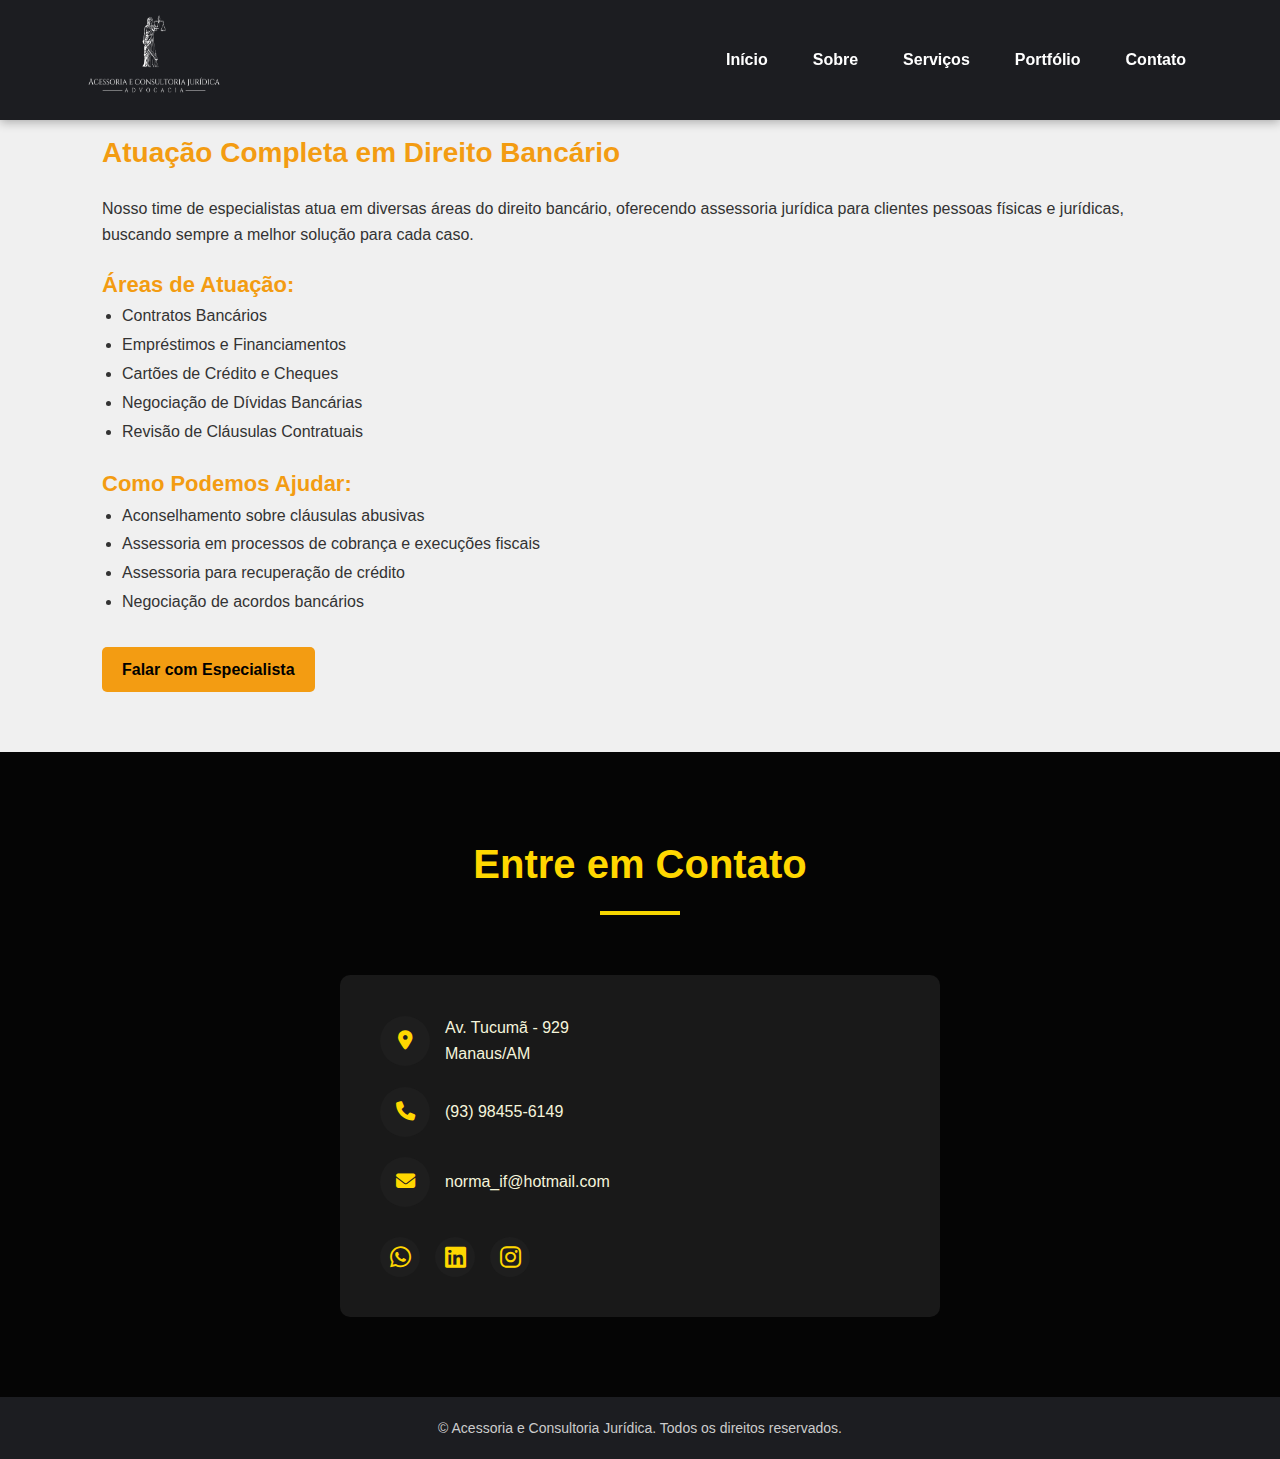
==== pag002.html @ bf7669ba "atualizações" ====
<!DOCTYPE html>
<html lang="pt-BR">
<head>
    <meta charset="UTF-8">
    <meta name="viewport" content="width=device-width, initial-scale=1.0">
    <title>Limoeiro Advocacia Estratégica</title>
    <link rel="stylesheet" href="https://cdnjs.cloudflare.com/ajax/libs/font-awesome/6.4.0/css/all.min.css">
    <link rel="stylesheet" href="style.css">
</head>
<body>
    <!-- Cabeçalho -->
    <header class="header">
        <div class="container">
            <a href="index.html" class="logo">
                <img src="imagens/Black Classic Attorney & Law Logo (1).png" alt="Logo do site">
            </a>
            
            <nav class="navbar">
                <ul class="nav-links">
                    <li><a href="index.html#inicio">Início</a></li> <!-- Aqui você está referenciando um ID na página principal -->
                    <li><a href="index.html#sobre">Sobre</a></li>
                    <li><a href="index.html#servicos">Serviços</a></li>
                    <li><a href="index.html#portfolio">Portfólio</a></li>
                    <li><a href="index.html#contato">Contato</a></li>
                </ul>
                <div class="menu-toggle">
                    <i class="fas fa-bars"></i>
                </div>
            </nav>
        </div>
    </header>
    


    <!-- Conteúdo específico do serviço (Direito Bancário) -->
    <section class="pagina-servico">
        <div class="container">
            <h1>Direito Bancário</h1>
            
            <div class="servico-detalhes">

                
                <div class="servico-conteudo">
                    <h2>Atuação Completa em Direito Bancário</h2>
                    <p>Nosso time de especialistas atua em diversas áreas do direito bancário, oferecendo assessoria jurídica para clientes pessoas físicas e jurídicas, buscando sempre a melhor solução para cada caso.</p>
                    
                    <h3>Áreas de Atuação:</h3>
                    <ul>
                        <li>Contratos Bancários</li>
                        <li>Empréstimos e Financiamentos</li>
                        <li>Cartões de Crédito e Cheques</li>
                        <li>Negociação de Dívidas Bancárias</li>
                        <li>Revisão de Cláusulas Contratuais</li>
                    </ul>

                    <h3>Como Podemos Ajudar:</h3>
                    <ul>
                        <li>Aconselhamento sobre cláusulas abusivas</li>
                        <li>Assessoria em processos de cobrança e execuções fiscais</li>
                        <li>Assessoria para recuperação de crédito</li>
                        <li>Negociação de acordos bancários</li>
                    </ul>
                    
                    <!-- Link para o WhatsApp -->
                    <a href="https://wa.me/5592984556149" class="btn" target="_blank"><span style="color: black;">Falar com Especialista</span></a>
                </div>
            </div>
        </div>
    </section>

    <!-- Rodapé (igual ao index) -->
    <!-- Seção Contato -->
    <section class="contato" id="contato">
        <div class="container">
            <h2 class="section-title"><span style="color: gold;">Entre em Contato</span></h2>
            <div class="contato-content">
                <div class="contato-info">
                    <div class="info-item">
                        <i class="fas fa-map-marker-alt"></i>
                        <p><span style="color: beige;">Av. Tucumã - 929<br>Manaus/AM</span></p>
                    </div>
                    <div class="info-item">
                        <i class="fas fa-phone"></i>
                        <p><span style="color: beige;">(93) 98455-6149</span></p>
                    </div>
                    <div class="info-item">
                        <i class="fas fa-envelope"></i>
                        <p><span style="color: beige;">norma_if@hotmail.com</span></p>
                    </div>
                    <div class="social-links">
                        <a href="#"><i class="fab fa-whatsapp"></i></a>
                        <a href="#"><i class="fab fa-linkedin"></i></a>
                        <a href="#"><i class="fab fa-instagram"></i></a>
                    </div>

        </div>
    </section>

    <!-- Rodapé -->

    
        <!-- Rodapé -->
        <footer class="footer">
            <div class="container">
                <p>&copy; <span id="year"></span> Acessoria e Consultoria Jurídica. Todos os direitos reservados.</p>
            </div>
    
    </footer>
</body>
</html>
---- style.css ----
/* Reset e Variáveis */
:root {
    --preto: #121212;
    --preto-claro: #1e1e1e;
    --cinza-escuro: #2a2a2a;
    --cinza: #3d3d3d;
    --cinza-claro: #cccccc;
    --branco: #f5f5f5;
    --destaque: #F6D600;
    --destaque-hover: #5d37c9;
    --fonte: 'Segoe UI', system-ui, sans-serif;
}

* {
    margin: 0;
    padding: 0;
    box-sizing: border-box;
}

body {
    font-family: var(--fonte);
    background-color: var(--preto);
    color: var(--branco);
    line-height: 1.6;
}

a {
    text-decoration: none;
    color: inherit;
}

ul {
    list-style: none;
}

img {
    max-width: 100%;
    display: block;
}

.container {
    width: 90%;
    max-width: 1200px;
    margin: 0 auto;
    padding: 0 15px;
}

.btn {
    display: inline-block;
    background-color: var(--destaque);
    color: var(--branco);
    padding: 12px 30px;
    border-radius: 4px;
    font-weight: 600;
    transition: all 0.3s ease;
    border: none;
    cursor: pointer;
}

.btn:hover {
    background-color: var(--destaque-hover);
    transform: translateY(-2px);
}

.btn-outline {
    background-color: transparent;
    border: 2px solid var(--destaque);
    color: var(--destaque);
}

.btn-outline:hover {
    background-color: var(--destaque);
    color: var(--branco);
}

.section-title {
    text-align: center;
    margin-bottom: 60px;
    font-size: 2.5rem;
    position: relative;
}

.section-title::after {
    content: '';
    display: block;
    width: 80px;
    height: 4px;
    background-color: var(--destaque);
    margin: 15px auto 0;
}

/* Header */
.header {
    background-color: rgba(30, 30, 30, 0.95); /* 95% opaco inicialmente */
    position: fixed;
    width: 100%;
    top: 0;
    z-index: 1000;
    box-shadow: 0 2px 10px rgba(0, 0, 0, 0.3);
    transition: all 0.5s ease;
    backdrop-filter: blur(1px); /* Efeito de desfoque mais suave */
}

.header.scrolled {
    background-color: rgba(30, 30, 30, 0.85); /* 85% opaco quando scrollado */
    box-shadow: 0 4px 15px rgba(0, 0, 0, 0.2);
}

/* Mantenha todo o resto do seu CSS original para o menu */
.header.scrolled {
    padding: 10px 0;
}

.header .container {
    display: flex;
    justify-content: space-between;
    align-items: center;
    height: 80px;
}

.logo img {
    height: 180px; /* Aumentei de 150px para 180px */
    width: auto;
    transition: all 0.3s ease;
    filter: brightness(1.1); /* Melhora a visibilidade */
}

.navbar {
    display: flex;
    align-items: center;
}

/* ===== PARTE CORRIGIDA DO MENU MOBILE ===== */

/* Menu Desktop (Padrão) */
.nav-links {
    display: flex;
    gap: 20px;
    list-style: none;
}

.nav-links li {
    margin-left: 30px;
}

.nav-links a {
    font-weight: 600;
    position: relative;
    padding: 5px 0;
    transition: color 0.3s ease;
    color: var(--branco);
}

.nav-links a:hover {
    color: var(--destaque);
}

/* Ícone Hamburguer */
.menu-toggle {
    display: none;
    cursor: pointer;
    background: none;
    border: none;
    color: var(--branco);
    font-size: 1.8rem;
    z-index: 1001;
}

@media (max-width: 768px) {
    /* MENU PRINCIPAL (continua igual) */
    .nav-links {
        position: fixed;
        top: 80px;
        right: -50%;
        width: 50%; /* Largura do menu */
        height: 100vh;
        background: var(--preto-claro);
        transition: right 0.3s ease-out;
        z-index: 1000;
    }
    
    /* OVERLAY - ESSA É A PARTE QUE VOCÊ QUER MUDAR */
    .nav-overlay {
        position: fixed;
        top: 80px;
        left: 0;
        width: 100%;
        height: 50vh; /* ⭐⭐ METADE DA TELA VERTICAL ⭐⭐ */
        background: rgba(0,0,0,0.5);
        z-index: 999;
        opacity: 0;
        pointer-events: none;
        transition: opacity 0.3s ease;
    }
    
    .nav-overlay.active {
        opacity: 1;
        pointer-events: auto;
    }
}

    /* Ícone hamburguer */
    .menu-toggle {
        display: flex;
        align-items: center;
        justify-content: center;
        width: 40px;
        height: 40px;
        z-index: 1001;
    }

    .menu-toggle.active .fa-bars::before {
        content: "\f00d"; /* Muda para ícone X */
    }


/* ===== MANTENHA TODO O RESTO DO SEU CSS ORIGINAL AQUI ===== */
/* [Todo o restante do seu CSS permanece exatamente como está] */
/* Hero Section - Correção Definitiva */
.hero {
    position: relative;
    height: 100vh;
    display: flex;
    align-items: center;
    text-align: center;
    padding-top: 80px;
    overflow: hidden;
    isolation: isolate; /* Novo: cria novo contexto de empilhamento */
}

.hero-bg {
    position: absolute;
    top: 0;
    left: 0;
    width: 100%;
    height: 100%;
    z-index: -1; /* Fundo */
}

.hero-bg img {
    width: 100%;
    height: 100%;
    object-fit: cover;
}

.hero-overlay {
    background: rgba(0, 0, 0, 0.2);
    position: absolute;
    top: 0;
    left: 0;
    width: 100%;
    height: 100%;
    z-index: 1; /* Entre o fundo e o conteúdo */
}

.hero-content {
    position: relative;
    z-index: 2; /* Frente de tudo */
    max-width: 800px;
    margin: 0 auto;
    color: white;
}

.hero h1 {
    font-size: 3.5rem;
    margin-bottom: 20px;
    line-height: 1.2;
}

.hero p {
    font-size: 1.2rem;
    margin-bottom: 30px;
    color: var(--cinza-claro);
}

/* Sobre Section */
.sobre {
    padding: 100px 0;
    background-color: var(--preto-claro);
}

.sobre-content {
    display: flex;
    align-items: center;
    gap: 50px;
}

.sobre-img {
    flex: 1;
    border-radius: 10px;
    overflow: hidden;
    box-shadow: 0 10px 30px rgba(0, 0, 0, 0.3);
}

.sobre-img img {
    width: 100%;
    height: auto;
    transition: transform 0.5s ease;
}

.sobre-img:hover img {
    transform: scale(1.03);
}

.sobre-texto {
    flex: 1;
}

.sobre-texto h3 {
    font-size: 1.8rem;
    margin-bottom: 20px;
    color: var(--destaque);
}

.sobre-texto p {
    margin-bottom: 20px;
    color: var(--cinza-claro);
}

.skills {
    display: flex;
    flex-wrap: wrap;
    gap: 10px;
    margin: 25px 0;
}

.skills span {
    background-color: var(--cinza-escuro);
    color: var(--branco);
    padding: 8px 15px;
    border-radius: 20px;
    font-size: 0.9rem;
}

/* Serviços Section */
.servicos {
    padding: 100px 0;
    background-color: var(--preto);
}

.servicos-grid {
    display: grid;
    grid-template-columns: repeat(auto-fit, minmax(300px, 1fr));
    gap: 30px;
}

.servico-card {
    background-color: var(--preto-claro);
    padding: 40px 30px;
    border-radius: 10px;
    text-align: center;
    transition: transform 0.3s ease, box-shadow 0.3s ease;
    border: 1px solid var(--cinza-escuro);
}

.servico-card:hover {
    transform: translateY(-10px);
    box-shadow: 0 10px 30px rgba(110, 69, 226, 0.2);
    border-color: var(--destaque);
}

.servico-icon {
    width: 80px;
    height: 80px;
    background-color: rgba(110, 69, 226, 0.1);
    border-radius: 50%;
    display: flex;
    align-items: center;
    justify-content: center;
    margin: 0 auto 25px;
    color: var(--destaque);
    font-size: 1.8rem;
    transition: all 0.3s ease;
}

.servico-card:hover .servico-icon {
    background-color: var(--destaque);
    color: var(--branco);
}

.servico-card h3 {
    font-size: 1.5rem;
    margin-bottom: 15px;
}

.servico-card p {
    color: var(--cinza-claro);
}

/* Portfólio Section */
.portfolio {
    padding: 100px 0;
    background-color: var(--preto-claro);
}

.portfolio-grid {
    display: grid;
    grid-template-columns: repeat(auto-fill, minmax(350px, 1fr));
    gap: 30px;
}

.portfolio-item {
    position: relative;
    border-radius: 10px;
    overflow: hidden;
    height: 250px;
}

.portfolio-item img {
    width: 100%;
    height: 100%;
    object-fit: cover;
    transition: transform 0.5s ease;
}

.portfolio-item:hover img {
    transform: scale(1.1);
}

.portfolio-overlay {
    position: absolute;
    top: 0;
    left: 0;
    width: 100%;
    height: 100%;
    background: rgba(18, 18, 18, 0.8);
    display: flex;
    flex-direction: column;
    justify-content: center;
    align-items: center;
    opacity: 0;
    transition: opacity 0.3s ease;
}

.portfolio-item:hover .portfolio-overlay {
    opacity: 1;
}

.portfolio-overlay h3 {
    font-size: 1.5rem;
    margin-bottom: 5px;
}

.portfolio-overlay p {
    color: var(--cinza-claro);
    margin-bottom: 15px;
}

.btn-portfolio {
    background-color: transparent;
    border: 2px solid var(--destaque);
    color: var(--destaque);
    padding: 8px 20px;
    border-radius: 4px;
    font-weight: 600;
    transition: all 0.3s ease;
}

.btn-portfolio:hover {
    background-color: var(--destaque);
    color: var(--branco);
}

.center-btn {
    text-align: center;
    margin-top: 50px;
}

/* Contato Section */
.contato {
    padding: 100px 0;
    background-color: var(--preto);
}

.contato-content {
    display: flex;
    gap: 50px;
}

.contato-info {
    flex: 1;
}

.info-item {
    display: flex;
    align-items: center;
    margin-bottom: 25px;
}

.info-item i {
    width: 50px;
    height: 50px;
    background-color: var(--preto-claro);
    border-radius: 50%;
    display: flex;
    align-items: center;
    justify-content: center;
    margin-right: 15px;
    color: var(--destaque);
    font-size: 1.2rem;
}

.social-links {
    display: flex;
    gap: 15px;
    margin-top: 30px;
}

.social-links a {
    width: 40px;
    height: 40px;
    background-color: var(--preto-claro);
    border-radius: 50%;
    display: flex;
    align-items: center;
    justify-content: center;
    transition: all 0.3s ease;
}

.social-links a:hover {
    background-color: var(--destaque);
    transform: translateY(-3px);
}

.contato-form {
    flex: 1;
    display: grid;
    grid-template-columns: 1fr 1fr;
    gap: 20px;
}

.contato-form input,
.contato-form textarea {
    width: 100%;
    padding: 15px;
    background-color: var(--preto-claro);
    border: 1px solid var(--cinza-escuro);
    border-radius: 4px;
    color: var(--branco);
    font-size: 1rem;
    transition: border-color 0.3s ease;
}

.contato-form input:focus,
.contato-form textarea:focus {
    outline: none;
    border-color: var(--destaque);
}

.contato-form textarea {
    grid-column: span 2;
    height: 150px;
    resize: vertical;
}

.contato-form button {
    grid-column: span 2;
}

/* Footer */
.footer {
    background-color: var(--preto-claro);
    padding: 30px 0;
    text-align: center;
}

.footer p {
    color: var(--cinza-claro);
    font-size: 0.9rem;
}

/* Responsividade */
@media (max-width: 992px) {
    .sobre-content {
        flex-direction: column;
    }
    
    .contato-content {
        flex-direction: column;
    }
    
    .contato-form {
        margin-top: 40px;
    }
}

@media (max-width: 768px) {
    .menu-toggle {
        display: block;
    }
    
    .nav-links {
        position: fixed;
        top: 80px;
        left: -100%;
        width: 100%;
        height: calc(100vh - 80px);
        background-color: var(--preto-claro);
        flex-direction: column;
        align-items: center;
        padding-top: 40px;
        transition: left 0.3s ease;
    }
    
    .nav-links.active {
        left: 0;
    }
    
    .nav-links li {
        margin: 15px 0;
    }
    
    .hero h1 {
        font-size: 2.5rem;
    }
    
    .section-title {
        font-size: 2rem;
    }
    
    .contato-form {
        grid-template-columns: 1fr;
    }
    
    .contato-form textarea,
    .contato-form button {
        grid-column: span 1;
    }
}

@media (max-width: 576px) {
    .hero h1 {
        font-size: 2rem;
    }
    
    .portfolio-grid {
        grid-template-columns: 1fr;
    }
    
    .servicos-grid {
        grid-template-columns: 1fr;
    }
}
/* Estilos para a seção de serviços modificada */
.servicos-intro {
    text-align: center;
    margin-bottom: 40px;
    color: var(--cinza-claro);
    font-size: 1.1rem;
    max-width: 700px;
    margin-left: auto;
    margin-right: auto;
}

.servico-card {
    position: relative;
    padding-bottom: 60px; /* Espaço para o botão */
}

.ler-mais {
    position: absolute;
    bottom: 20px;
    left: 50%;
    transform: translateX(-50%);
    color: var(--destaque);
    font-weight: 600;
    text-decoration: none;
    transition: all 0.3s ease;
}
.ler-mais:hover {
    color: var(--destaque-hover);
    text-decoration: underline;
}

/* Estilos Gerais */
* {
    margin: 0;
    padding: 0;
    box-sizing: border-box;
    font-family: Arial, sans-serif;
}

body {
    background-color: #f0f0f0; /* Fundo cinza claro */
    color: #333; /* Cor da fonte padrão */
}

/* Cabeçalho */
.header {
    background-color: #1C1D21;
    padding: 20px 0;
}

.header .container {
    display: flex;
    justify-content: space-between;
    align-items: center;
}

.header .logo img {
    width: 150px;
}

.navbar ul {
    list-style: none;
    display: flex;
}

.navbar ul li {
    margin: 0 15px;
}

.navbar ul li a {
    color: #fff;
    text-decoration: none;
    font-size: 16px;
}

.navbar .menu-toggle {
    display: none;
}

/* Seção Direito Bancário */
.pagina-servico {
    padding: 60px 20px;
}

.pagina-servico .container {
    max-width: 1200px;
    margin: 0 auto;
    padding: 0 20px;
}

.pagina-servico h1 {
    text-align: center;
    font-size: 32px;
    margin-bottom: 20px;
    color: #f39c12; /* Título em amarelo */
}

.servico-detalhes {
    display: flex;
    gap: 30px;
    justify-content: space-between;
    width: 100%;
}

.servico-imagem img {
    width: 100%;
    max-width: 600px;
    border-radius: 8px;
}

.servico-conteudo {
    flex: 1;
    padding: 0; /* Removido o padding interno */
    background: none; /* Removido o fundo branco */
    border-radius: 0; /* Removido o border-radius */
    color: #333; /* Mantém o texto escuro */
    width: 100%;
}

.servico-conteudo h2 {
    font-size: 28px;
    color: #f39c12;
    margin-bottom: 20px;
}

.servico-conteudo h3 {
    font-size: 22px;
    margin-top: 20px;
    color: #f39c12;
}

.servico-conteudo ul {
    list-style-type: disc;
    margin-left: 20px;
    line-height: 1.8;
}

.servico-conteudo a.btn {
    display: inline-block;
    padding: 10px 20px;
    background-color: #f39c12;
    color: #fff;
    font-size: 16px;
    text-decoration: none;
    border-radius: 5px;
    margin-top: 30px;
    transition: background-color 0.3s;
}

.servico-conteudo a.btn:hover {
    background-color: #f39c12;
}

/* Rodapé */
.footer {
    background-color: #1C1D21;
    color: #fff;
    padding: 20px 0;
    text-align: center;
}

.footer p {
    font-size: 14px;
}

/* Responsividade */
@media (max-width: 768px) {
    .servico-detalhes {
        flex-direction: column;
        align-items: center;
        width: 100%;
    }

    .servico-imagem img {
        max-width: 100%;
    }

    .servico-conteudo {
        width: 100%;
        padding: 0;
        background: none;
        border-radius: 0;
        margin-top: 20px;
    }

    .navbar ul {
        display: none;
    }

    .navbar .menu-toggle {
        display: block;
        cursor: pointer;
    }
}

/* Mobile Menu */
.navbar .nav-links {
    display: flex;
    flex-direction: row;
    gap: 15px;
}

.menu-toggle {
    display: none;
}

/* Quando a tela for menor que 768px */
@media (max-width: 768px) {
    .navbar .nav-links {
        display: none;
        flex-direction: column;
        width: 100%;
        text-align: center;
        background-color: #333; /* cor do fundo do menu */
        position: absolute;
        top: 60px;
        left: 0;
        padding: 10px 0;
    }

    .navbar .nav-links.active {
        display: flex;
    }

    .menu-toggle {
        display: block;
        font-size: 30px;
        cursor: pointer;
        color: white;
    }
}
/* Estilos para o menu mobile */
@media (max-width: 768px) {
    .nav-links {
        position: fixed;
        top: 80px;
        left: 0;
        width: 100%;
        height: calc(100vh - 80px);
        background: var(--preto-claro);
        flex-direction: column;
        align-items: center;
        padding-top: 40px;
        transform: translateX(-100%);
        transition: transform 0.3s ease;
        z-index: 999;
    }
    
    .nav-links.active {
        transform: translateX(0);
    }
    
    .menu-toggle.active {
        color: var(--destaque);
    }
    
    /* Overlay quando menu aberto */
    .nav-links::before {
        content: '';
        position: fixed;
        top: 0;
        right: 0;
        width: 100%;
        height: 100%;
        background: rgba(0, 0, 0, 0.7);
        z-index: -1;
        opacity: 0;
        transition: opacity 0.3s ease;
    }
    
    .nav-links.active::before {
        opacity: 1;
        left: 100%;
    }
}

/* Bloquear scroll quando menu aberto */
body.no-scroll {
    overflow: hidden;
}
/* Estilo para o container do fundo */
.contato-background {
    position: relative;
    padding: 40px;
    border-radius: 10px;
    overflow: hidden;
    min-height: 400px; /* Ajuste conforme necessário */
}

/* Estilo para a seção de contato com imagem de fundo */
.contato {
    position: relative;
    background-size: cover;
    background-position: center;
    background-repeat: no-repeat;
    padding: 80px 0;
}

/* Overlay escuro para melhor legibilidade */
.contato::before {
    content: '';
    position: absolute;
    top: 0;
    left: 0;
    width: 100%;
    height: 100%;
    background-color: rgba(0, 0, 0, 0.7);
    z-index: 0;
}

/* Container do conteúdo */
.contato .container {
    position: relative;
    z-index: 1;
}

/* Estilo para as informações de contato */
.contato-info {
    background: rgba(30, 30, 30, 0.8);
    padding: 40px;
    border-radius: 10px;
    max-width: 600px;
    margin: 0 auto;
}

/* Mantenha seus estilos atuais para info-item e social-links */
.info-item {
    margin-bottom: 20px;
    display: flex;
    align-items: center;
}

.info-item i {
    color: gold;
    margin-right: 15px;
    font-size: 1.2rem;
}

.social-links {
    display: flex;
    gap: 15px;
    margin-top: 30px;
}

.social-links a {
    color: gold;
    font-size: 1.5rem;
    transition: transform 0.3s;
}

.social-links a:hover {
    transform: translateY(-3px);
}
/* ========== SEÇÃO DEPOIMENTOS ========== */
.depoimentos {
    position: relative;
    padding: 80px 0;
    overflow: hidden;
}

/* Imagem de fundo */
.fundo-depoimento {
    position: absolute;
    top: 0;
    left: 0;
    width: 100%;
    height: 100%;
    object-fit: cover;
    z-index: -1;
    opacity: 0.9;
}

/* Overlay escuro para melhor contraste */
.depoimentos::after {
    content: '';
    position: absolute;
    top: 0;
    left: 0;
    width: 100%;
    height: 100%;
    background: rgba(0, 0, 0, 0.6);
    z-index: -1;
}

/* Container principal */
.depoimentos .container {
    position: relative;
    z-index: 1;
}

/* Linha de depoimentos lado a lado */
.depoimentos-linha {
    display: flex;
    justify-content: center;
    gap: 30px;
    margin-top: 40px;
}

/* Cards de depoimento */
.depoimento-card {
    background: rgba(255, 255, 255, 0.1);
    border-radius: 10px;
    padding: 25px;
    width: 100%;
    max-width: 450px;
    backdrop-filter: blur(5px);
}

/* Foto do cliente */
.cliente-foto {
    width: 100px;
    height: 100px;
    border-radius: 50%;
    object-fit: cover;
    border: 3px solid gold;
    display: block;
    margin: 0 auto 15px;
}

/* Conteúdo do depoimento */
.depoimento-conteudo {
    text-align: center;
    color: white;
}

.depoimento-conteudo p {
    font-style: italic;
    margin-bottom: 10px;
    line-height: 1.5;
}

.depoimento-conteudo h4 {
    color: gold;
    font-weight: 600;
}

/* ========== RESPONSIVIDADE ========== */
@media (max-width: 768px) {
    .depoimentos-linha {
        flex-direction: column;
        align-items: center;
        gap: 20px;
    }
    
    .depoimento-card {
        width: 100%;
    }
}
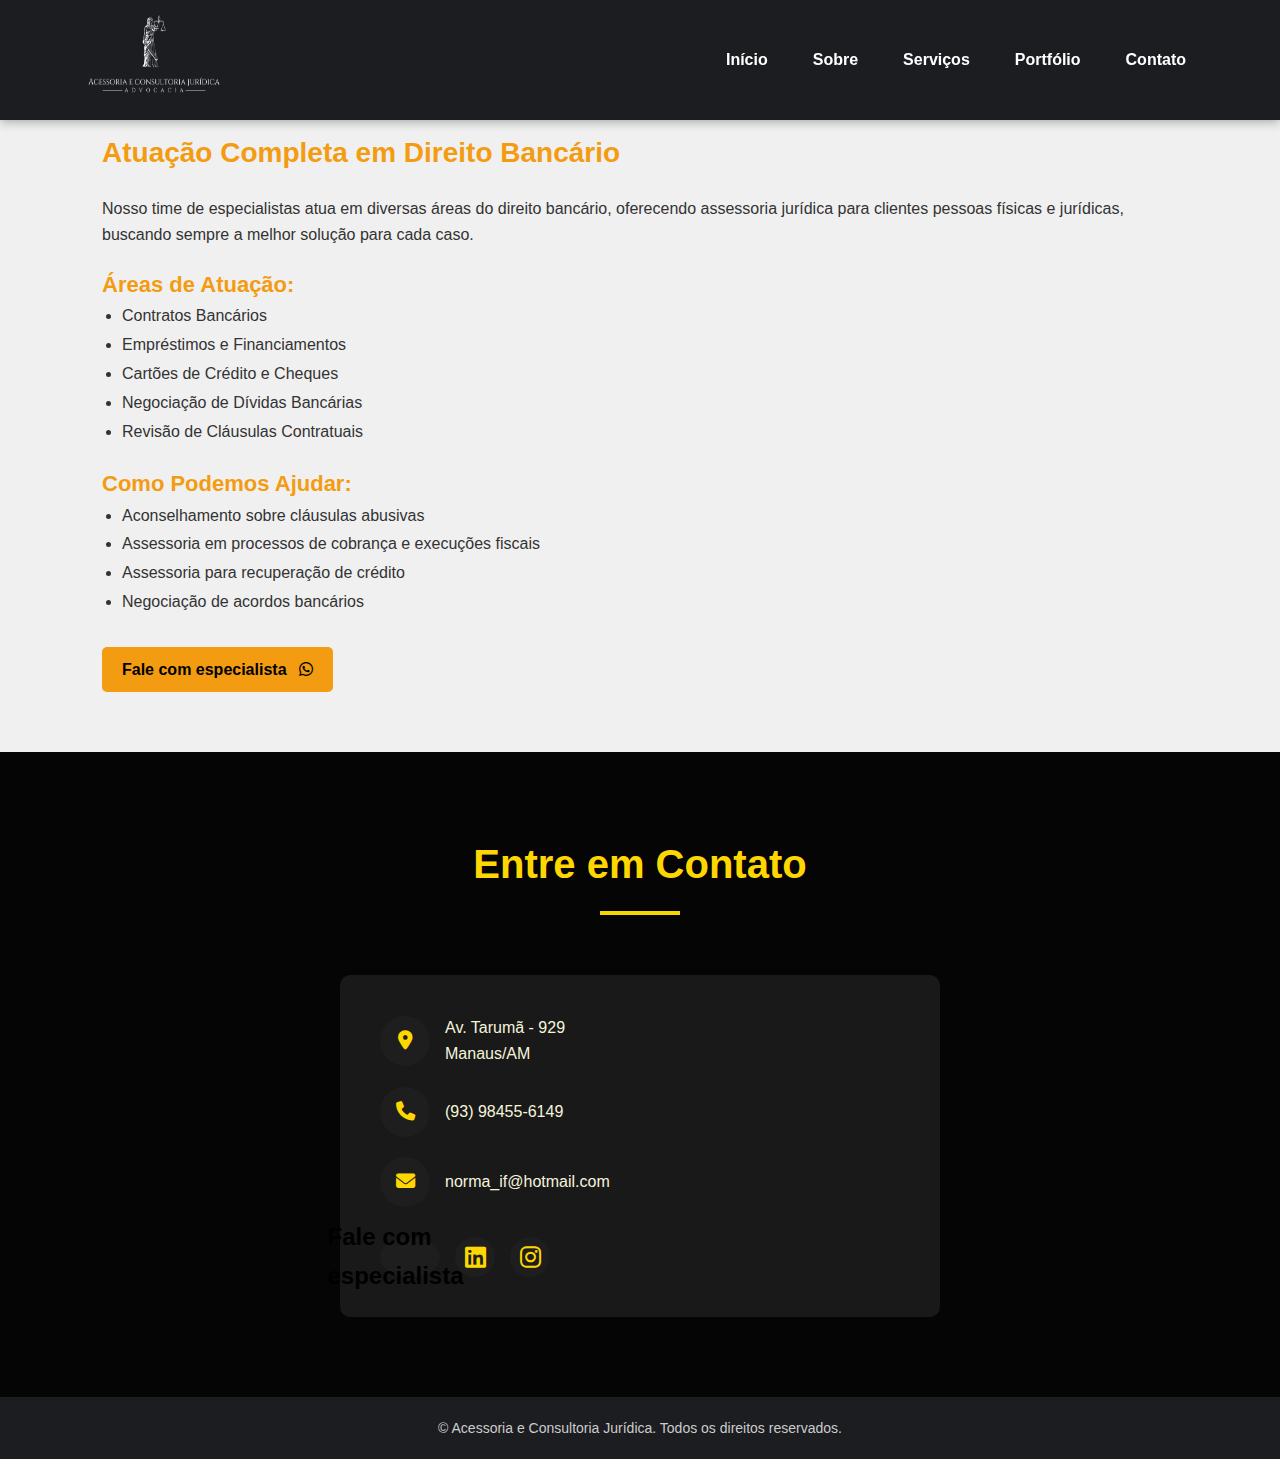
==== commit e43f899b: "ultimas atualizações" ====
--- a/pag002.html
+++ b/pag002.html
@@ -62,7 +62,10 @@
                     </ul>
                     
                     <!-- Link para o WhatsApp -->
-                    <a href="https://wa.me/5592984556149" class="btn" target="_blank"><span style="color: black;">Falar com Especialista</span></a>
+                    <a href="https://wa.me/5593984556149" class="btn" target="_blank">
+                        <span style="color: black;">Fale com especialista</span>
+                        <i class="fab fa-whatsapp" style="color: black; margin-left: 8px;"></i>
+                    </a>
                 </div>
             </div>
         </div>
@@ -77,7 +80,7 @@
                 <div class="contato-info">
                     <div class="info-item">
                         <i class="fas fa-map-marker-alt"></i>
-                        <p><span style="color: beige;">Av. Tucumã - 929<br>Manaus/AM</span></p>
+                        <p><span style="color: beige;">Av. Tarumã - 929<br>Manaus/AM</span></p>
                     </div>
                     <div class="info-item">
                         <i class="fas fa-phone"></i>
@@ -88,7 +91,10 @@
                         <p><span style="color: beige;">norma_if@hotmail.com</span></p>
                     </div>
                     <div class="social-links">
-                        <a href="#"><i class="fab fa-whatsapp"></i></a>
+                        <a href="https://wa.me/5593984556149" class="btn" target="_blank">
+                            <span style="color: black;">Fale com especialista</span>
+                            <i class="fab fa-whatsapp" style="color: black; margin-left: 8px;"></i>
+                        </a>
                         <a href="#"><i class="fab fa-linkedin"></i></a>
                         <a href="#"><i class="fab fa-instagram"></i></a>
                     </div>
--- a/style.css
+++ b/style.css
@@ -1088,4 +1088,92 @@
     .depoimento-card {
         width: 100%;
     }
+}
+
+/* WhatsApp Flutuante */
+.whatsapp-float-container {
+    position: fixed;
+    bottom: 30px;
+    right: 30px;
+    z-index: 1000;
+}
+
+.whatsapp-float {
+    display: flex;
+    align-items: center;
+    justify-content: center;
+    background-color: #25D366;
+    color: #000;
+    width: 60px;
+    height: 60px;
+    border-radius: 50%;
+    text-align: center;
+    font-size: 30px;
+    box-shadow: 0 4px 8px rgba(0, 0, 0, 0.3);
+    transition: all 0.3s ease;
+    position: relative;
+    text-decoration: none;
+}
+
+.whatsapp-float:hover {
+    background-color: #128C7E;
+    transform: scale(1.1);
+    box-shadow: 0 6px 12px rgba(0, 0, 0, 0.4);
+}
+
+.whatsapp-float i {
+    color: #000;
+    transition: all 0.3s ease;
+}
+
+.whatsapp-float:hover i {
+    color: #fff;
+}
+
+.whatsapp-text {
+    position: absolute;
+    white-space: nowrap;
+    right: 70px;
+    background-color: #000;
+    color: gold;
+    padding: 8px 15px;
+    border-radius: 20px;
+    font-size: 14px;
+    font-weight: bold;
+    opacity: 0;
+    transition: opacity 0.3s ease;
+    pointer-events: none;
+}
+
+.whatsapp-float:hover .whatsapp-text {
+    opacity: 1;
+}
+
+/* Efeito pulsante (opcional) */
+@keyframes pulse {
+    0% { transform: scale(1); }
+    50% { transform: scale(1.1); }
+    100% { transform: scale(1); }
+}
+
+.whatsapp-float {
+    animation: pulse 2s infinite;
+}
+
+/* Responsivo */
+@media (max-width: 768px) {
+    .whatsapp-float-container {
+        bottom: 20px;
+        right: 20px;
+    }
+    
+    .whatsapp-float {
+        width: 50px;
+        height: 50px;
+        font-size: 25px;
+    }
+    
+    .whatsapp-text {
+        display: none;
+    }
 }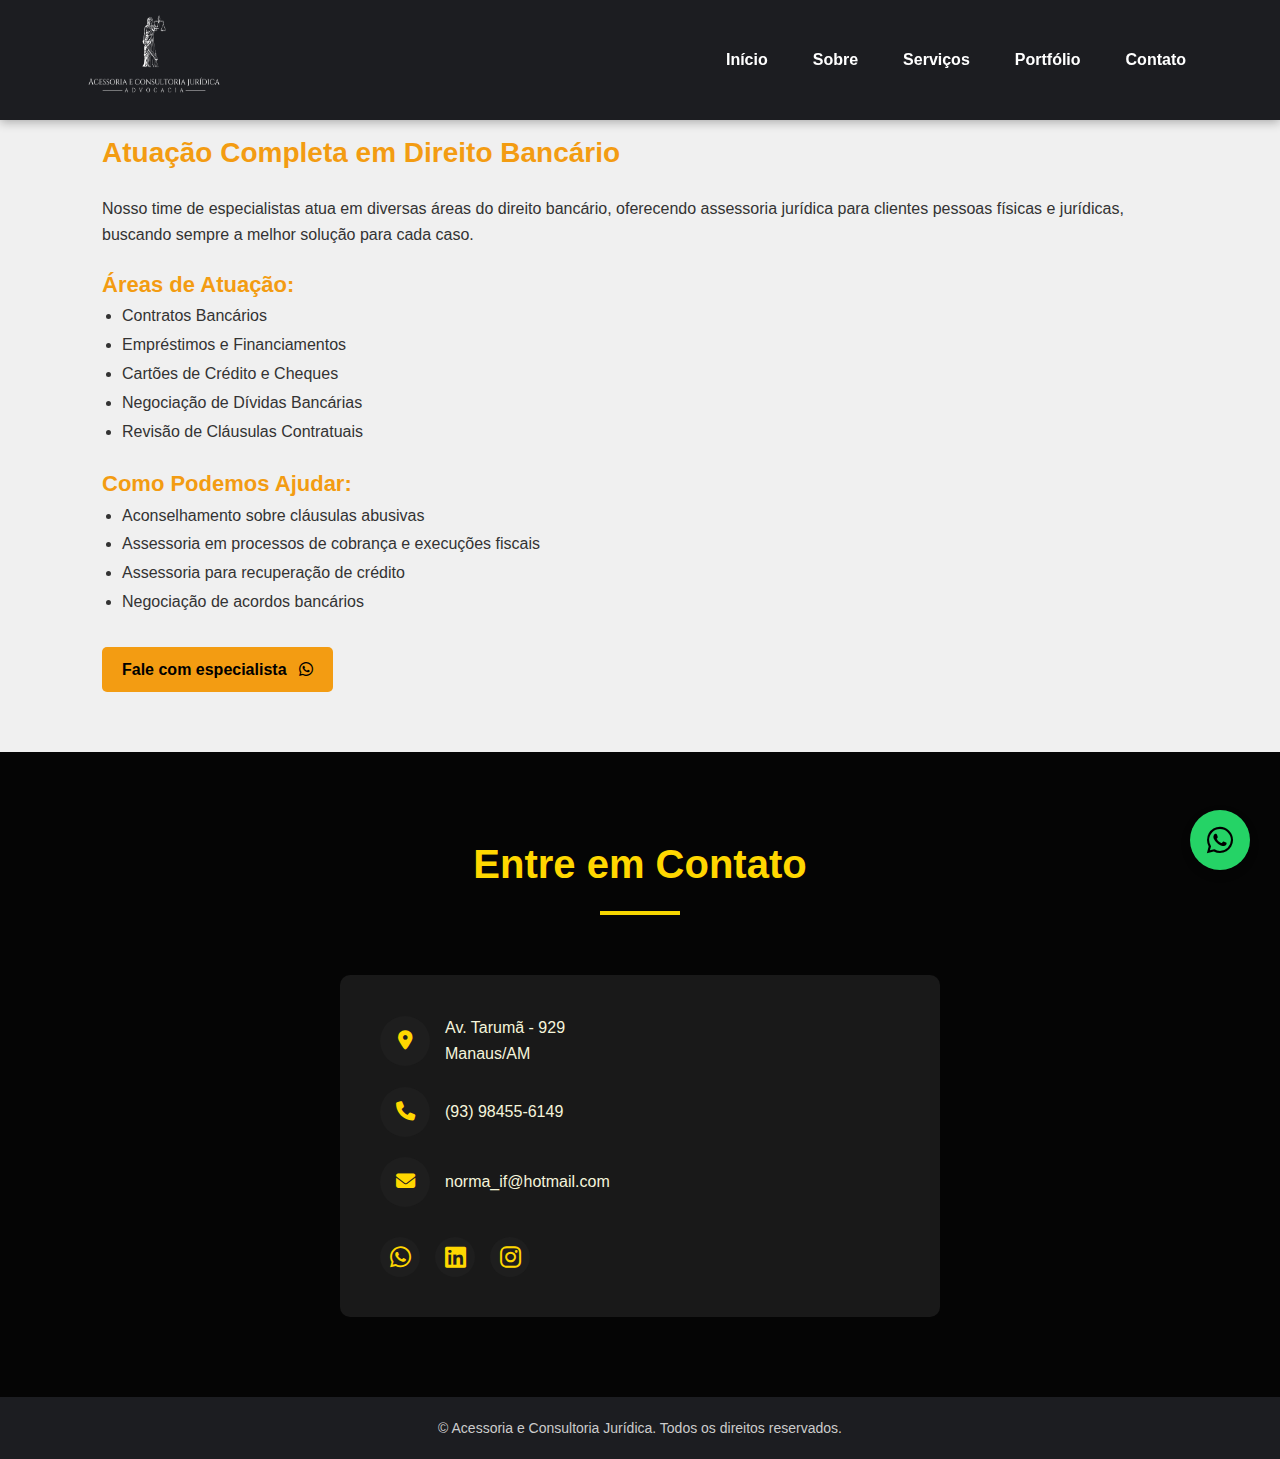
==== commit e358cde0: "ultimas autaulizações" ====
--- a/pag002.html
+++ b/pag002.html
@@ -91,10 +91,7 @@
                         <p><span style="color: beige;">norma_if@hotmail.com</span></p>
                     </div>
                     <div class="social-links">
-                        <a href="https://wa.me/5593984556149" class="btn" target="_blank">
-                            <span style="color: black;">Fale com especialista</span>
-                            <i class="fab fa-whatsapp" style="color: black; margin-left: 8px;"></i>
-                        </a>
+                        <a href="https://wa.me/5593984556149" target="_blank"><i class="fab fa-whatsapp"></i></a>
                         <a href="#"><i class="fab fa-linkedin"></i></a>
                         <a href="#"><i class="fab fa-instagram"></i></a>
                     </div>
@@ -112,5 +109,14 @@
             </div>
     
     </footer>
+
+        <!-- Botão Flutuante do WhatsApp -->
+<div class="whatsapp-float-container">
+    <a href="https://wa.me/5593984556149" class="whatsapp-float" target="_blank" aria-label="Fale conosco pelo WhatsApp">
+        <i class="fab fa-whatsapp"></i>
+        <span class="whatsapp-text">Fale Conosco</span>
+    </a>
+</div>
+
 </body>
 </html>
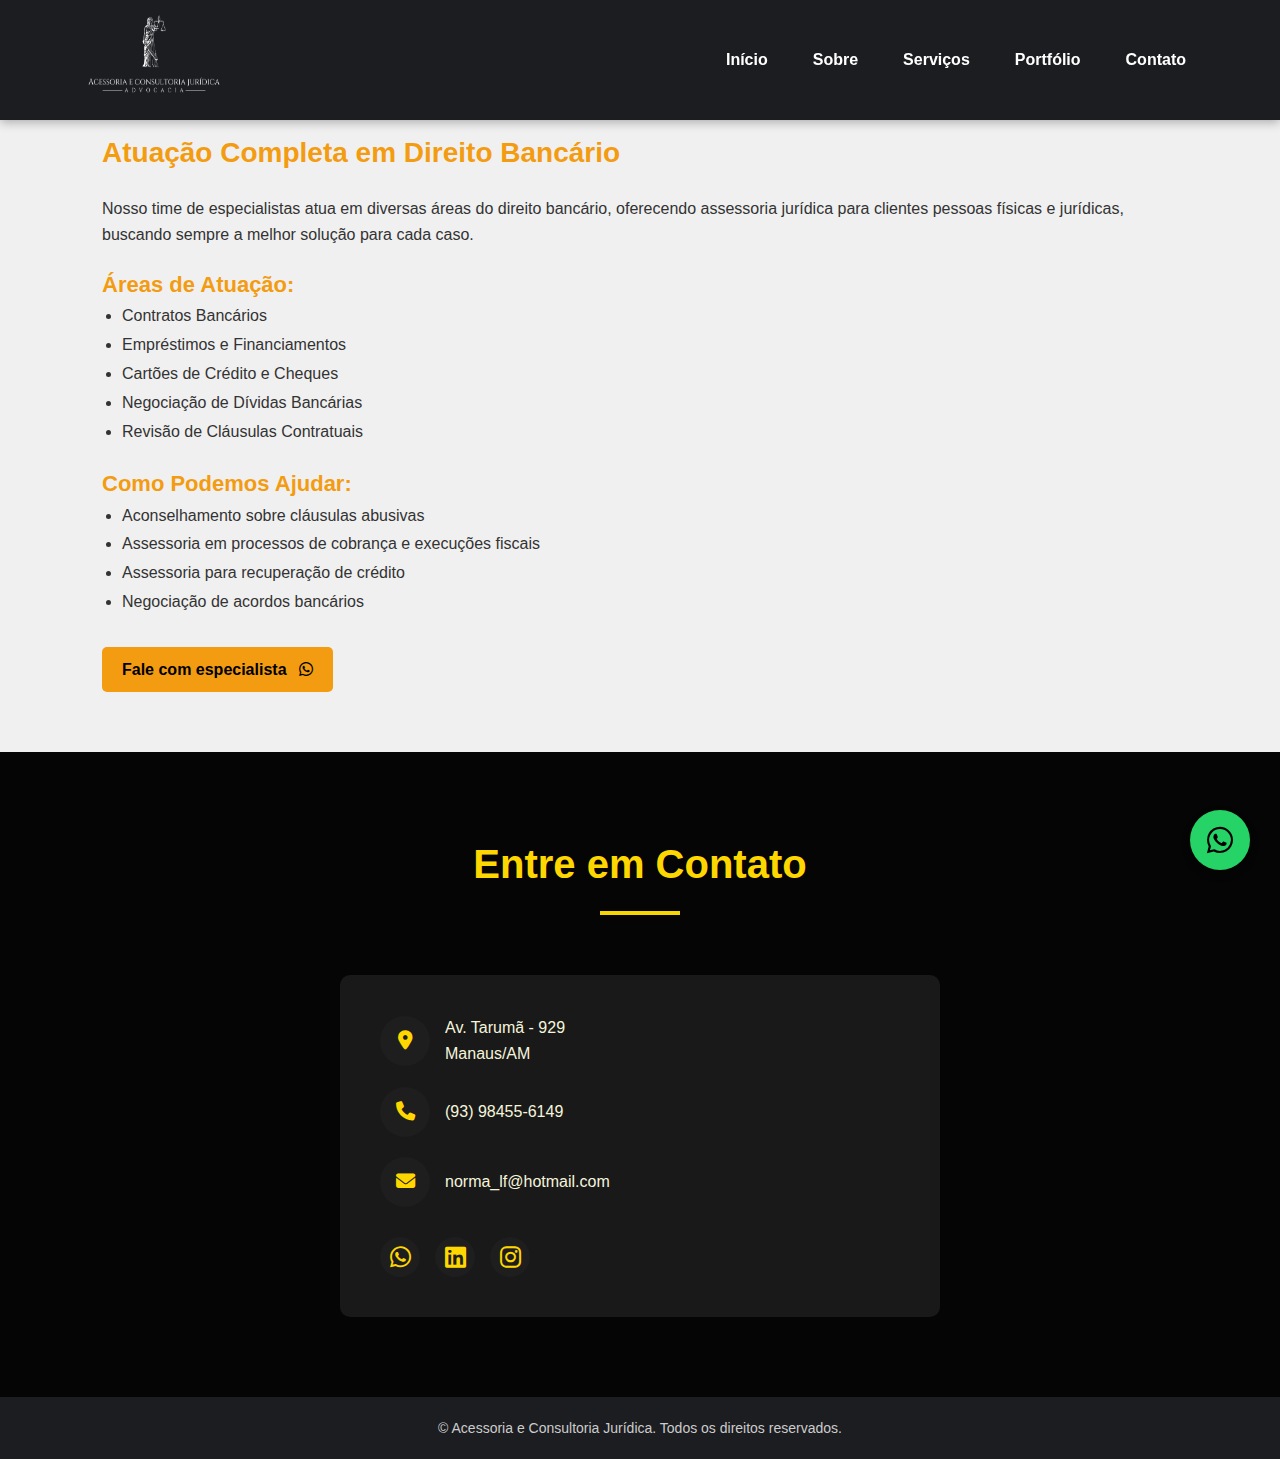
==== commit 3c578f9f: "atualização" ====
--- a/pag002.html
+++ b/pag002.html
@@ -62,7 +62,7 @@
                     </ul>
                     
                     <!-- Link para o WhatsApp -->
-                    <a href="https://wa.me/5593984556149" class="btn" target="_blank">
+                    <a href="https://wa.me/5592984556149" class="btn" target="_blank">
                         <span style="color: black;">Fale com especialista</span>
                         <i class="fab fa-whatsapp" style="color: black; margin-left: 8px;"></i>
                     </a>
@@ -88,10 +88,10 @@
                     </div>
                     <div class="info-item">
                         <i class="fas fa-envelope"></i>
-                        <p><span style="color: beige;">norma_if@hotmail.com</span></p>
+                        <p><span style="color: beige;">norma_lf@hotmail.com</span></p>
                     </div>
                     <div class="social-links">
-                        <a href="https://wa.me/5593984556149" target="_blank"><i class="fab fa-whatsapp"></i></a>
+                        <a href="https://wa.me/5592984556149" target="_blank"><i class="fab fa-whatsapp"></i></a>
                         <a href="#"><i class="fab fa-linkedin"></i></a>
                         <a href="#"><i class="fab fa-instagram"></i></a>
                     </div>
@@ -112,7 +112,7 @@
 
         <!-- Botão Flutuante do WhatsApp -->
 <div class="whatsapp-float-container">
-    <a href="https://wa.me/5593984556149" class="whatsapp-float" target="_blank" aria-label="Fale conosco pelo WhatsApp">
+    <a href="https://wa.me/5592984556149" class="whatsapp-float" target="_blank" aria-label="Fale conosco pelo WhatsApp">
         <i class="fab fa-whatsapp"></i>
         <span class="whatsapp-text">Fale Conosco</span>
     </a>
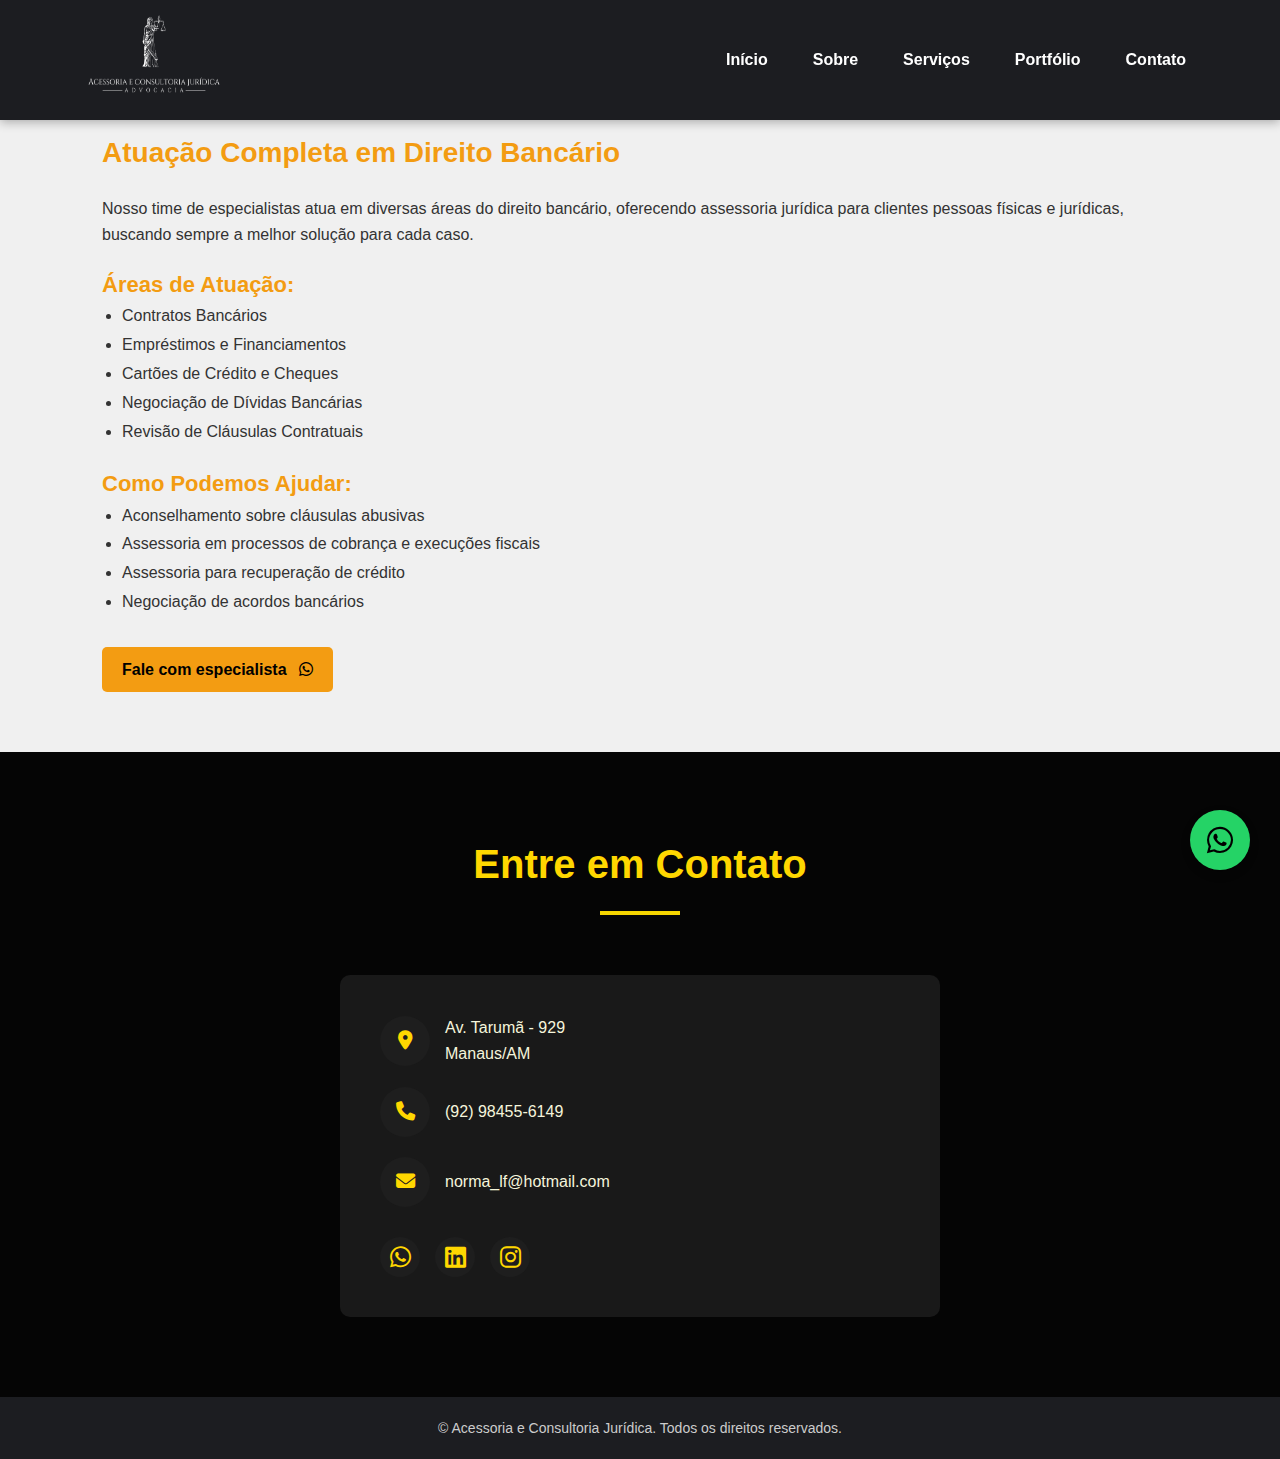
==== commit 3b284b78: "atualização" ====
--- a/pag002.html
+++ b/pag002.html
@@ -84,7 +84,7 @@
                     </div>
                     <div class="info-item">
                         <i class="fas fa-phone"></i>
-                        <p><span style="color: beige;">(93) 98455-6149</span></p>
+                        <p><span style="color: beige;">(92) 98455-6149</span></p>
                     </div>
                     <div class="info-item">
                         <i class="fas fa-envelope"></i>
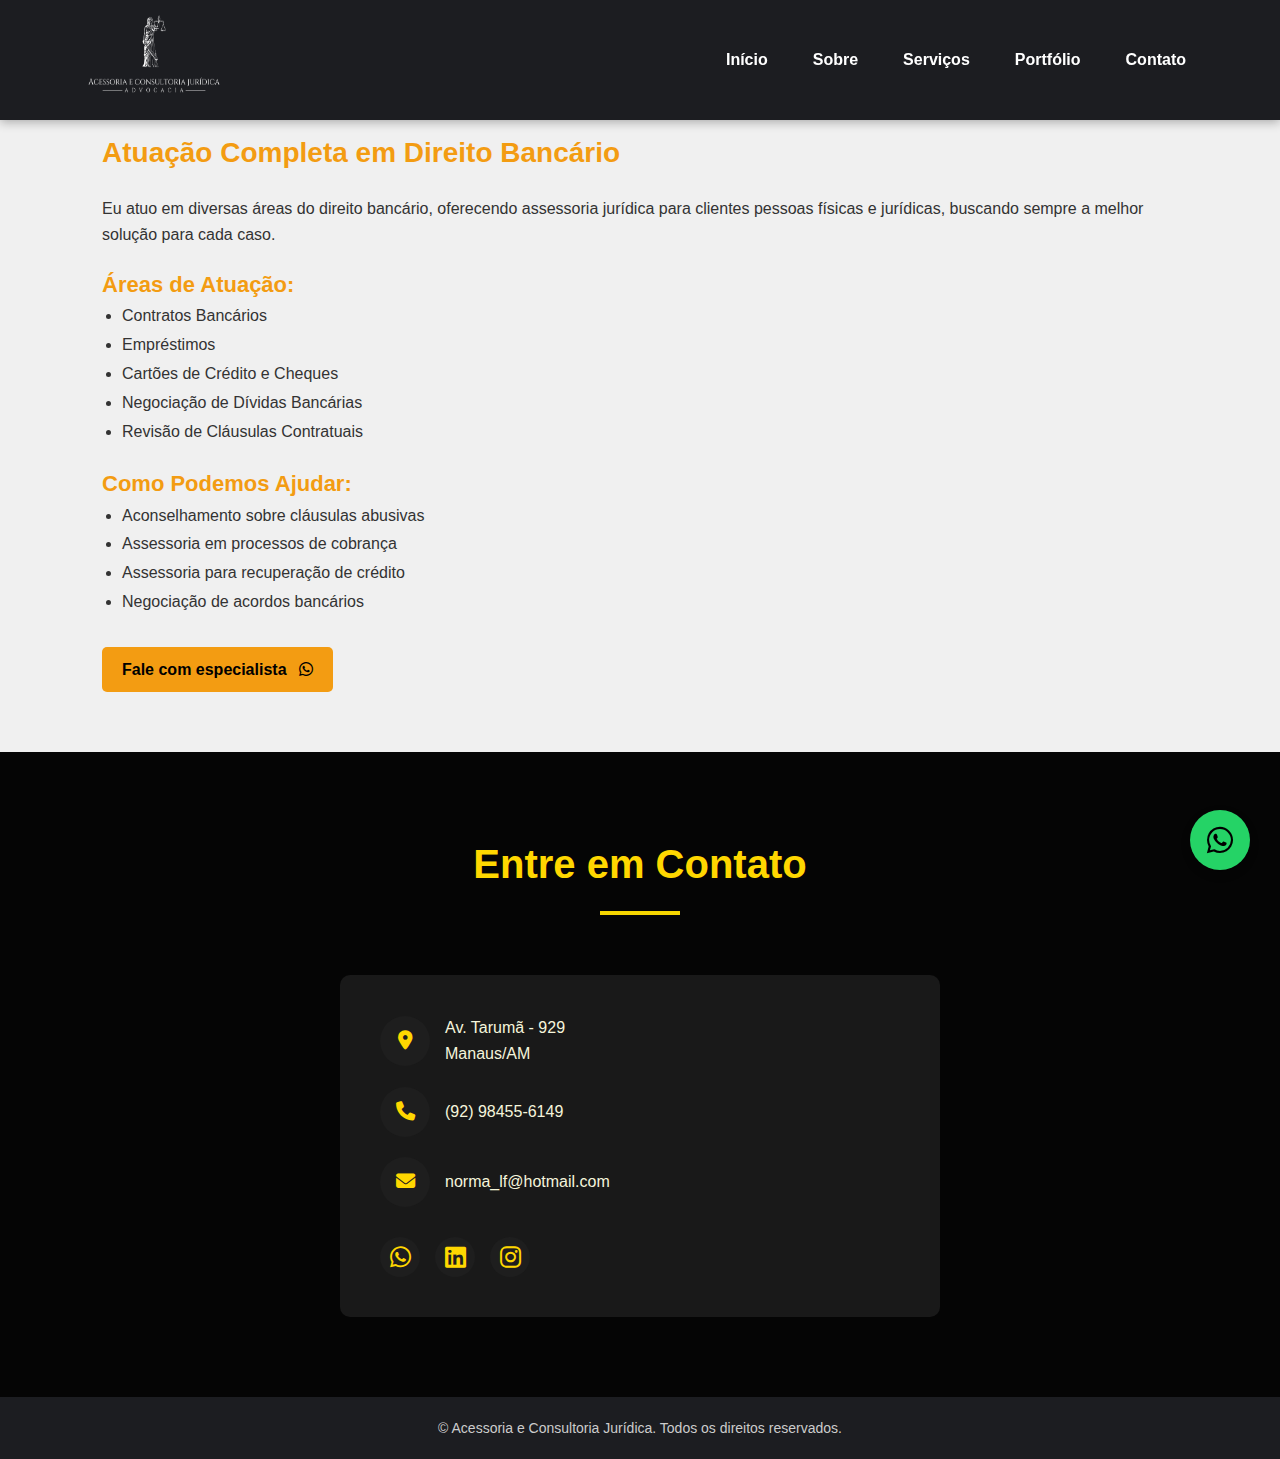
==== commit 395aed8b: "atualização" ====
--- a/pag002.html
+++ b/pag002.html
@@ -42,12 +42,12 @@
                 
                 <div class="servico-conteudo">
                     <h2>Atuação Completa em Direito Bancário</h2>
-                    <p>Nosso time de especialistas atua em diversas áreas do direito bancário, oferecendo assessoria jurídica para clientes pessoas físicas e jurídicas, buscando sempre a melhor solução para cada caso.</p>
+                    <p>Eu atuo em diversas áreas do direito bancário, oferecendo assessoria jurídica para clientes pessoas físicas e jurídicas, buscando sempre a melhor solução para cada caso.</p>
                     
                     <h3>Áreas de Atuação:</h3>
                     <ul>
                         <li>Contratos Bancários</li>
-                        <li>Empréstimos e Financiamentos</li>
+                        <li>Empréstimos</li>
                         <li>Cartões de Crédito e Cheques</li>
                         <li>Negociação de Dívidas Bancárias</li>
                         <li>Revisão de Cláusulas Contratuais</li>
@@ -56,7 +56,7 @@
                     <h3>Como Podemos Ajudar:</h3>
                     <ul>
                         <li>Aconselhamento sobre cláusulas abusivas</li>
-                        <li>Assessoria em processos de cobrança e execuções fiscais</li>
+                        <li>Assessoria em processos de cobrança</li>
                         <li>Assessoria para recuperação de crédito</li>
                         <li>Negociação de acordos bancários</li>
                     </ul>
